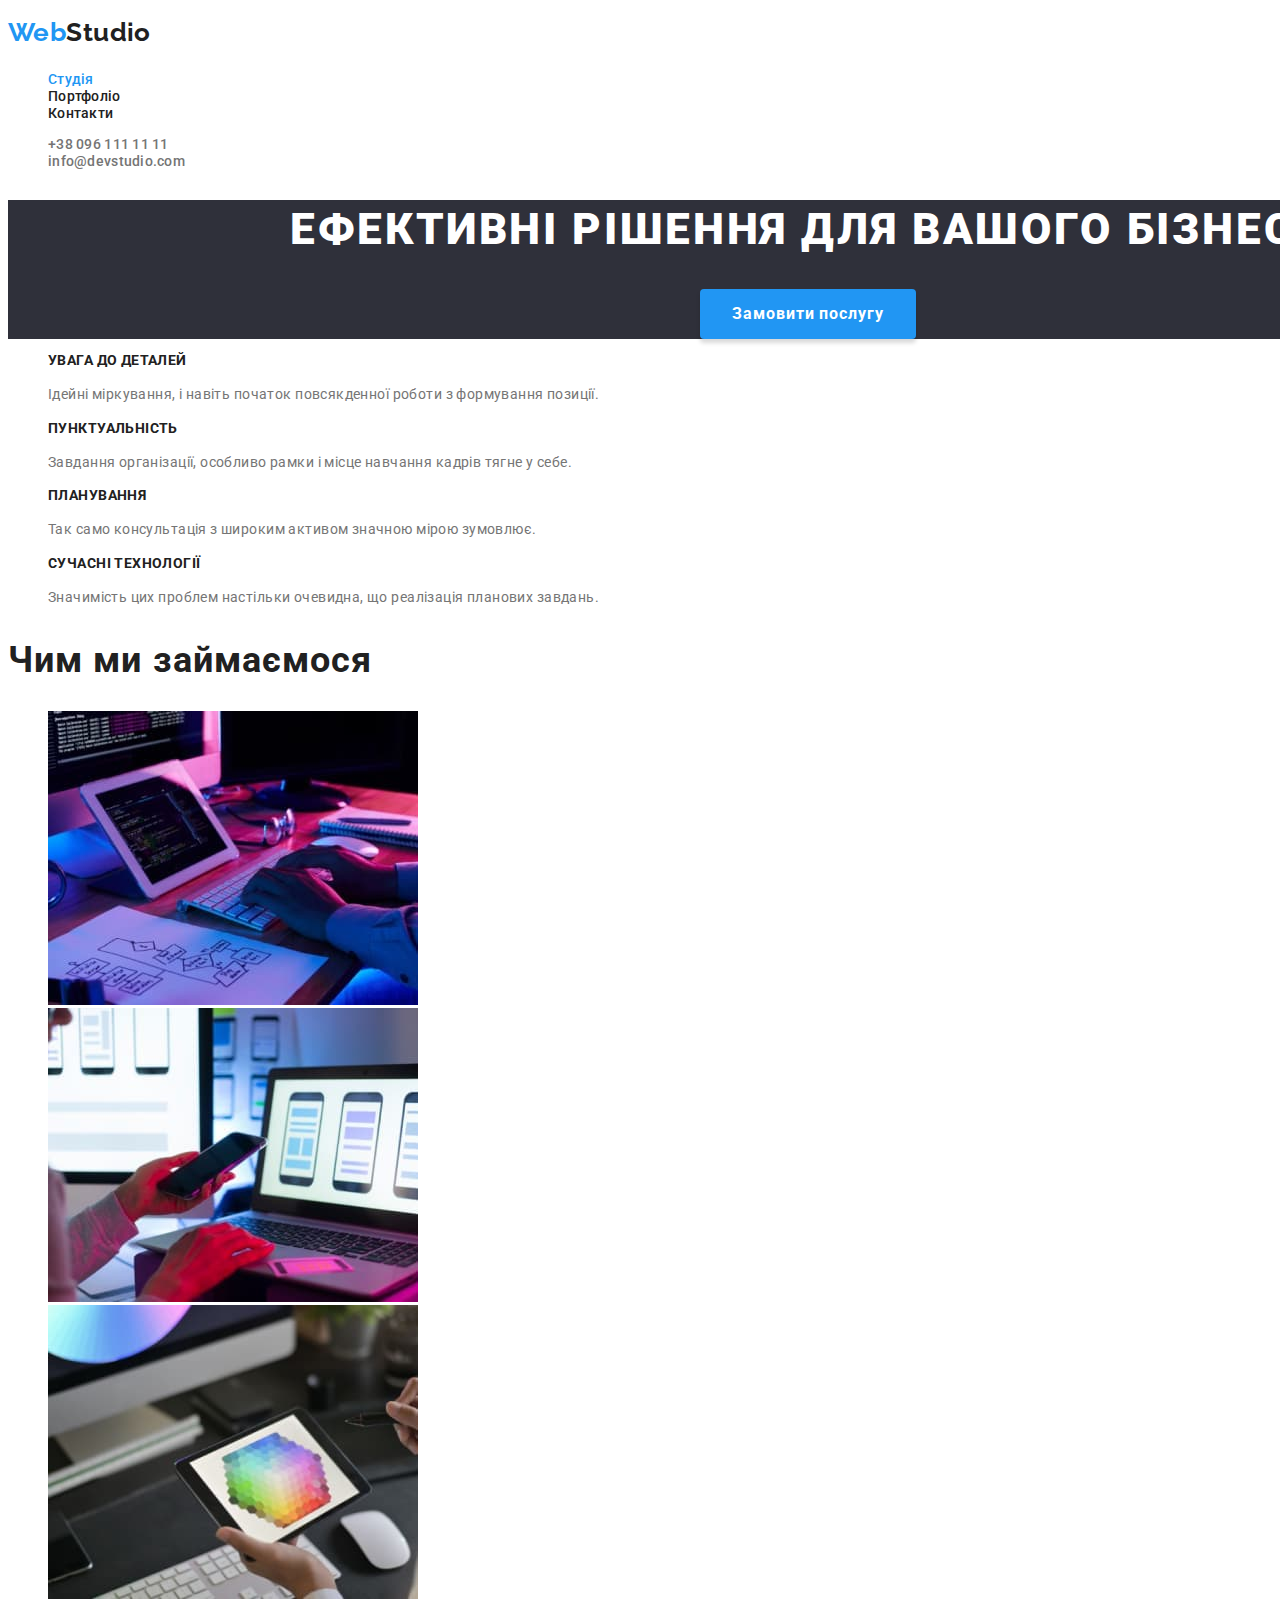
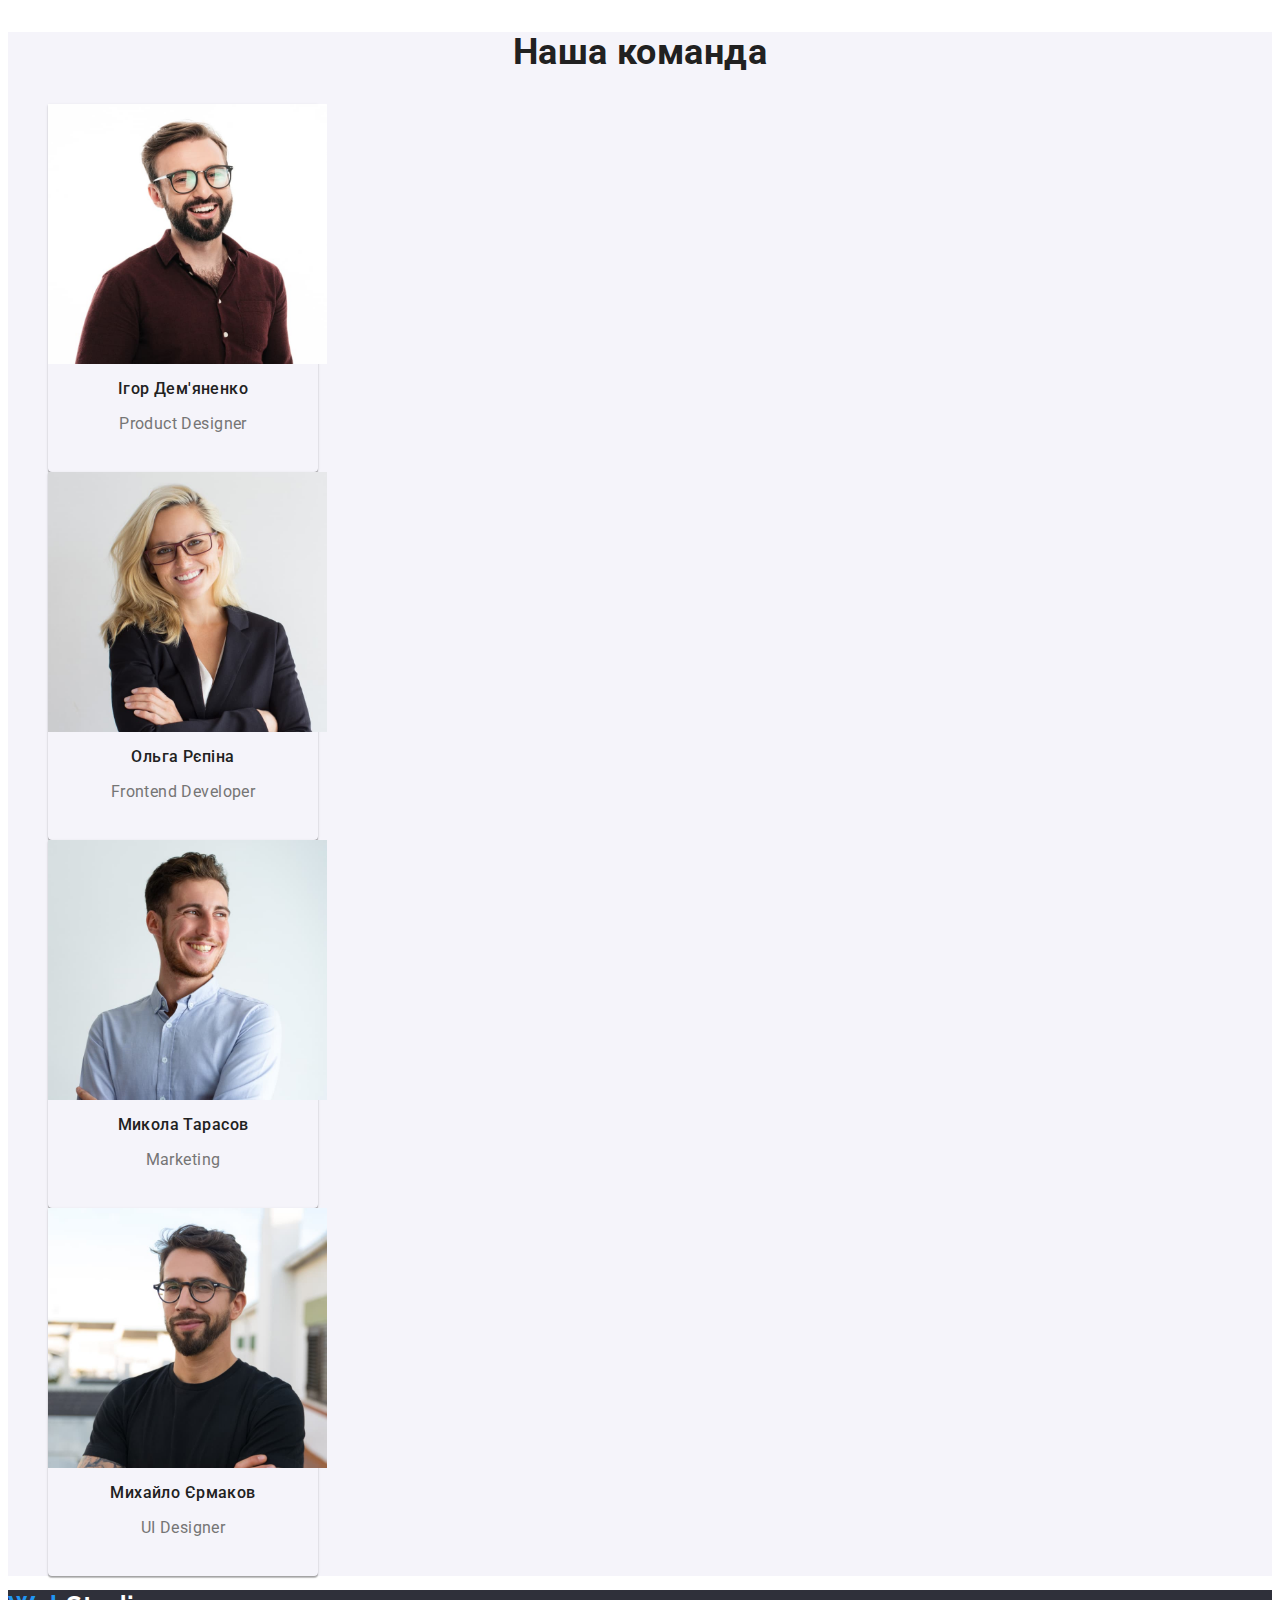
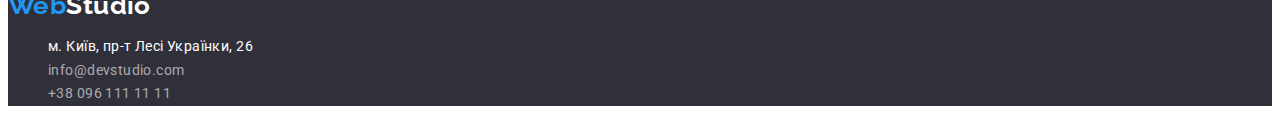
==== index.html @ c96b4e4b "Initial commit" ====
<!DOCTYPE html>
<html lang="ukr">

<head>
    <meta charset="UTF-8">
    <meta http-equiv="X-UA-Compatible" content="IE=edge">
    <meta name="viewport" content="width=device-width, initial-scale=1.0">
    <link rel="preconnect" href="https://fonts.googleapis.com">
    <link rel="preconnect" href="https://fonts.gstatic.com" crossorigin>
    <link href="https://fonts.googleapis.com/css2?family=Raleway:wght@700&family=Roboto:wght@400;500;700;900&display=swap" rel="stylesheet">    
    <link rel="stylesheet" href="styles/style.css">
    <title>WebStudio</title>
</head>

<body>
    <header>
        <div class="header-top">
            <a class="header-logo" href="./index.html"><span class="blue-txt">Web</span>Studio</a>
            <nav>
                <ul class="header-menu">
                    <li><a class="header-link current" href="./index.html">Студія</a></li>
                    <li><a class="header-link" href="./portfolio.html">Портфоліо</a></li>
                    <li><a class="header-link" href="">Контакти</a></li>
                </ul>
            </nav>
            <ul class="header-contact-info">
                <li><a class="contact-link" href="tel:+380961111111">+38 096 111 11 11</a></li>
                <li><a class="contact-link" href="mailto:info@devstudio.com">info@devstudio.com</a></li>
            </ul>
        </div>
    </header>
    <main>
        <section class="header-herro">
            <h1 class="herro-text">Ефективні рішення для вашого бізнесу</h1>
            <button class="header-button" type="button">Замовити послугу</button>
        </section>
        <section class="about">
            <h2 class="about-desc">Про нас</h2>
            <ul class="about-list-main">
                <li class="about-list">
                    <h3 class="about-title">
                        Увага до деталей
                    </h3>
                    <p class="about-text">
                        Ідейні міркування, і навіть початок повсякденної роботи з формування позиції.
                    </p>
                </li>
                <li class="about-list">
                    <h3 class="about-title">
                        Пунктуальність
                    </h3>
                    <p class="about-text">
                        Завдання організації, особливо рамки і місце навчання кадрів тягне у себе.
                    </p>
                </li>
                <li class="about-list">
                    <h3 class="about-title">
                        Планування
                    </h3>
                    <p class="about-text">
                        Так само консультація з широким активом значною мірою зумовлює.
                    </p>
                </li>
                <li class="about-list">
                    <h3 class="about-title">
                        Сучасні технології
                    </h3>
                    <p class="about-text">
                        Значимість цих проблем настільки очевидна, що реалізація планових завдань.
                    </p>
                </li>
            </ul>
        </section>

        <section class="gonna-do">
            <h2 class="gonna-do-title">Чим ми займаємося</h2>
            <ul class="gonna-do-photos">
                <li class="gonna-do-photo"><img src="img/img-task.jpg" alt="напрям1" width="370"></li>
                <li class="gonna-do-photo"><img src="img/imgtask.jpg" alt="напрям2" width="370"></li>
                <li class="gonna-do-photo"><img src="img/imgtask1.jpg" alt="напрям3" width="370"></li>
            </ul>
        </section>

        <section class="our-team">
            <h2 class="our-team-desc">Наша команда</h2>
            <ul class="team-cards">
                <li class="team-card">
                    <img src="img/imgcard1.jpg" alt="Ігор Дем'яненко" width="270">
                    <h2 class="team-name">Ігор Дем'яненко</h2>
                    <p class="position">Product Designer</p>
                </li>
                <li class="team-card">
                    <img src="img/imgcard2.jpg" alt="Ольга Рєпіна" width="270">
                    <h2 class="team-name">Ольга Рєпіна</h2>
                    <p class="position">Frontend Developer</p>
                </li>
                <li class="team-card">
                    <img src="img/imgcard3.jpg" alt="Микола Тарасов" width="270">
                    <h2 class="team-name">Микола Тарасов</h2>
                    <p class="position">Marketing</p>
                </li>
                <li class="team-card">
                    <img src="img/imgcard4.jpg" alt="Михайло Єрмаков" width="270">
                    <h2 class="team-name">Михайло Єрмаков</h2>
                    <p class="position">UI Designer</p>
                </li>
            </ul>
        </section>
    </main>

    <footer>
        <a class="footer-logo" href="./index.html"><span class="blue-txt">Web</span>Studio</a>
        <address>
            <ul class="contacts">
                <li><a href="https://goo.gl/maps/MCXRP4PtPJVevDJ69" rel="n" class="adress-item footer-curent">м. Київ, пр-т Лесі Українки, 26</a></li>                
                <li><a class="contact-item footer-curent" href="mailto:info@devstudio.com">info@devstudio.com</a></li>
                <li><a class="contact-item footer-curent" href="tel:+380961111111">+38 096 111 11 11</a></li>
            </ul>
        </address>
    </footer>
</body>

</html>

<!-- klkd -- divider the holder element 890378386;>
---- styles/style.css ----
*{ 
    box-sizing: border-box;
} 
@import url('https://fonts.googleapis.com/css2?family=Raleway:wght@300&family=Roboto:wght@300&display=swap'); 
 
:root{
    --hover-color:#2196F3;
    --main-color: #212121;
    --second-font-color: #FFFFFF;
    --contact-color: #757575;
    --herro-bg: #2F303A;
    --our-team-color:#F5F4FA;
    --contact-footer:#FFFFFF99;
}
 
body { 
    font-family: 'Roboto', sans-serif; 
    color: var(--main-color);
    font-size: 14px;
    letter-spacing: 0.03em;
    background-color: var(--second-font-color);
} 
 
.header-top{ 
    width: 1600px; 
} 
 
.header-menu{ 
    list-style: none; 
    text-decoration: none;    
} 
 
.header-menu li{ 
    text-decoration: none; 
} 


 
.header-link{ 
    text-decoration: none; 
    color: var(--main-color);
    font-weight: 500;
    letter-spacing: 0.02em;
    line-height: 1.14;
} 


.header-link:hover{
    color:var(--hover-color);
}


.header-logo{ 
    text-decoration: none;
    font-family: 'Raleway';
    font-weight: 700;
    font-size: 26px;
    line-height: 1.9;
    color: var(--main-color);
} 

 
.header-contact-info{ 
    list-style: none; 
    text-decoration: none; 
    
} 
 
.header-contact-info li{ 
    text-decoration: none; 
} 
 
.contact-link{ 
    text-decoration: none; 
    color: var(--contact-color);
    font-weight: 500;
    line-height: 1.14;
    letter-spacing: 0.02em;
} 


.contact-link:hover{
    color: var(--hover-color);
}
.contact-link:focus{
    color: var(--hover-color);
}
.current{
    color: var(--hover-color);
}
.header-herro{ 
    background-color: var(--herro-bg);  
    width: 1600px; 
    text-align: center;     
} 

.about-desc{  
    position: absolute;
    width: 1px;
    height: 1px;
    margin: -1px;
    border: 0;
    padding: 0;
    white-space: nowrap; 
    clip-path: insert(100%);
    clip: rect (0 0 0 0); 
    overflow: hidden;
}

 
.herro-text{ 
    color:var(--second-font-color); 
    font-size:44px; 
    text-transform: uppercase;
    letter-spacing: 0.06em;
    line-height: 1.36;
    font-weight: 900;
} 
 
.header-button{ 
    background: var(--hover-color); 
    box-shadow: 0px 4px 4px rgba(0, 0, 0, 0.15); 
    border-radius: 4px; 
    width: 216px; 
    height: 50px; 
    color: var(--second-font-color);; 
    border: 0; 
    cursor: pointer;
    font-family: 'Roboto', sans-serif; 
    font-weight: 700;
    font-size: 16px;
    line-height: 1.875;
    letter-spacing: 0.06em;
}

.about-list-main{
    width: 1170px;
    list-style: none;
}

.about-title{
    font-weight: 700;
    font-size: 14px;
    line-height: 1.14;
    text-transform: uppercase;
}

.about-text{
    font-family: 'Roboto',sans-serif;
    font-weight: 400;
    line-height: 1.7;
    color: var(--contact-color);
}


.gonna-do-title{
    font-weight: 700;
    font-size: 36px;
    line-height: 1.16;
    letter-spacing: 0.03em;
}
.gonna-do-photos{
    list-style: none;
    width: 1170px;
}

.team-card{
    width: 270px;
    height: 368px;
    box-shadow: 0px 1px 3px rgba(0, 0, 0, 0.12), 0px 1px 1px rgba(0, 0, 0, 0.14), 0px 2px 1px rgba(0, 0, 0, 0.2);
    border-radius: 0px 0px 4px 4px;
}

.team-cards
{   list-style: none;
    width: 1170px;
    
}

.our-team{
    background-color: var(--our-team-color);

}
.our-team-desc{
    font-weight: 700;
    font-size: 36px;
    line-height: 1.16;
    text-align: center;
}
.team-card img{
    width: 279px;
    height: 260px;
}

.team-name{
    text-align: center;
    font-size: 16px;
    line-height: 1.18;
    font-weight: 500;
}

.position{
    text-align: center;
    color: var(--contact-color);
    font-size: 16px;
    line-height: 1.18;
    color: var(--contact-color);
}

footer{
    background-color: var(--herro-bg);
}

.footer-logo{
    font-family: 'Raleway';
    font-weight: 700;
    font-size: 26px;
    line-height: 1.19;
    color: var(--second-font-color);
    text-decoration: none;
}

.adress-item{
    color: var(--second-font-color);
    font-size: 14px;
    line-height: 1.7;
    text-decoration: none;
    letter-spacing: 0.03em;
    font-style: normal;
}
.footer-curent:hover{
color: var(--hover-color);
}

.footer-curent:focus{
color: var(--hover-color);
}

.contact-item{
    font-size: 14px;
    color: var(--contact-footer);
    text-decoration: none;
    letter-spacing: 0.03em;
    line-height: 1.7;
    font-weight: 400;
    font-style: normal;
}


.contacts{
    list-style-type: none;
}

.button-panel {
    width: 775px;
    list-style: none; 
}

.btn{
    font-family:'Roboto', serif;
    min-width: 73px;
    height: 38px;
    border-radius: 4px;
    font-weight: 500;
    font-size: 16px;
    line-height: 1.6;
    border: 0;
    cursor: pointer;
    background-color: var(--our-team-color);
    letter-spacing: 0.03em;
    color: var(--main-color);
}

.btn:hover{
    background-color: var(--hover-color);
    color: var(--second-font-color);
}

.btn:focus{
    background-color: var(--hover-color);
    color: var(--second-font-color);
}

.goods-list{
    list-style: none;
    width: 1170px;
}
.dedcription{
    list-style: none;
}

.good-title{ 
    font-weight: 700;
    font-size: 18px;
    line-height: 2;
    letter-spacing: 0.06em;
}

.good-text{
    font-size: 16px;
    line-height: 1.875;
    color: var(--contact-color);
}

.goods-picture{
    width: 370px;
    height: 294px;
}

.blue-txt{
    font-weight: 700;
    font-size: 26px;
    line-height: 1.19;
    color: var(--hover-color);
    font-family: 'Raleway';
}
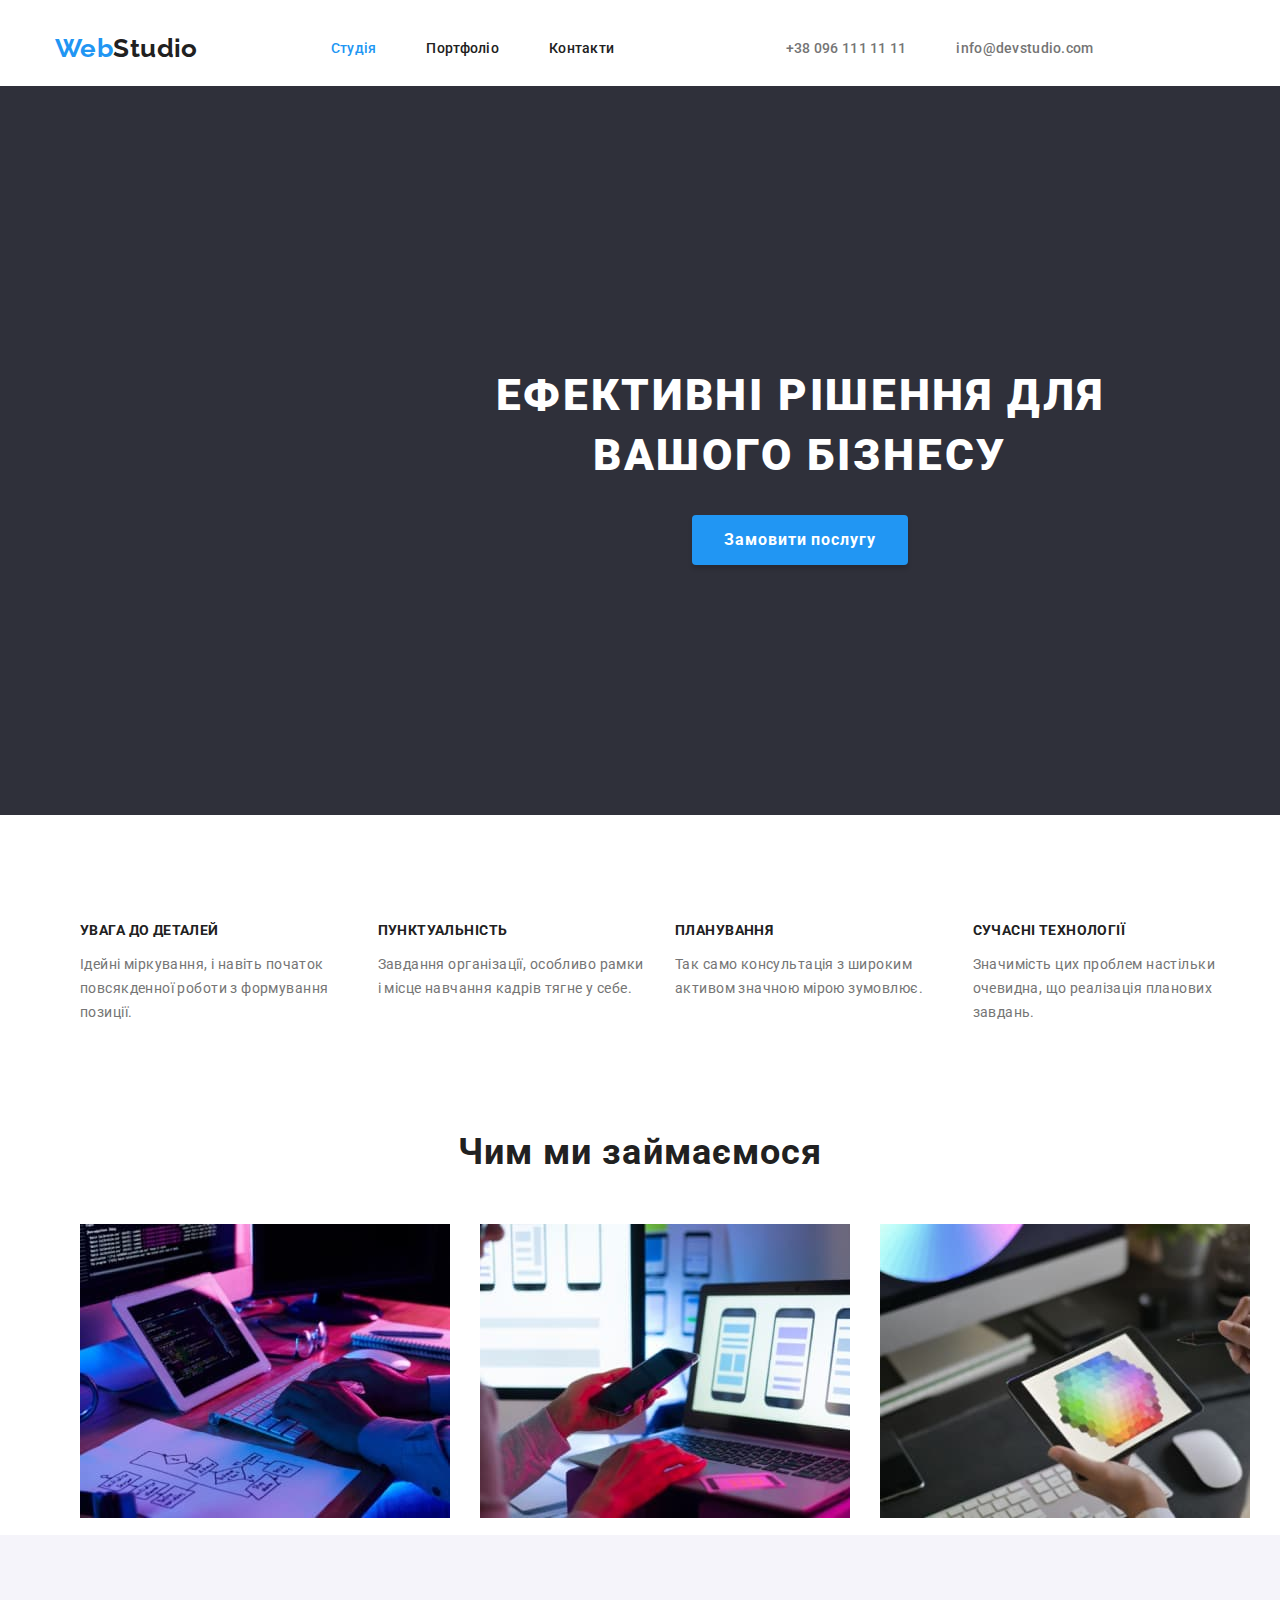
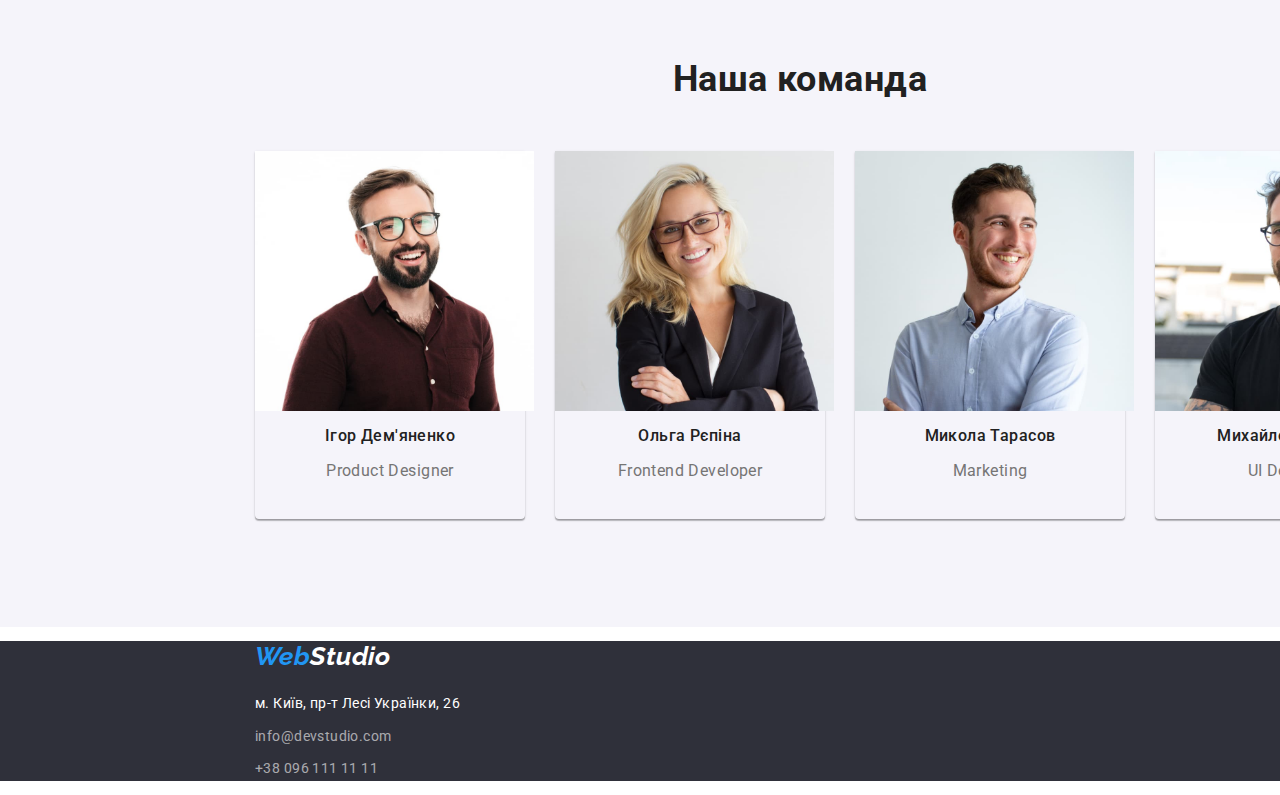
==== commit 64e016b6: "main part done" ====
--- a/index.html
+++ b/index.html
@@ -8,6 +8,7 @@
     <link rel="preconnect" href="https://fonts.googleapis.com">
     <link rel="preconnect" href="https://fonts.gstatic.com" crossorigin>
     <link href="https://fonts.googleapis.com/css2?family=Raleway:wght@700&family=Roboto:wght@400;500;700;900&display=swap" rel="stylesheet">    
+    <link rel="stylesheet" href="node_modules/modern-normalize/modern-normalize.css">
     <link rel="stylesheet" href="styles/style.css">
     <title>WebStudio</title>
 </head>
@@ -31,8 +32,10 @@
     </header>
     <main>
         <section class="header-herro">
-            <h1 class="herro-text">Ефективні рішення для вашого бізнесу</h1>
-            <button class="header-button" type="button">Замовити послугу</button>
+            <div class="text-container">
+                <h1 class="herro-text">Ефективні рішення для вашого бізнесу</h1>
+                <button class="header-button" type="button">Замовити послугу</button>    
+            </div>
         </section>
         <section class="about">
             <h2 class="about-desc">Про нас</h2>
@@ -109,12 +112,12 @@
     </main>
 
     <footer>
-        <a class="footer-logo" href="./index.html"><span class="blue-txt">Web</span>Studio</a>
         <address>
             <ul class="contacts">
-                <li><a href="https://goo.gl/maps/MCXRP4PtPJVevDJ69" rel="n" class="adress-item footer-curent">м. Київ, пр-т Лесі Українки, 26</a></li>                
-                <li><a class="contact-item footer-curent" href="mailto:info@devstudio.com">info@devstudio.com</a></li>
-                <li><a class="contact-item footer-curent" href="tel:+380961111111">+38 096 111 11 11</a></li>
+                <li class="logo-i"><a class="footer-logo" href="./index.html"><span class="blue-txt">Web</span>Studio</a></li>
+                <li class="contact-item-list"><a href="https://goo.gl/maps/MCXRP4PtPJVevDJ69" rel="n" class="adress-item footer-curent">м. Київ, пр-т Лесі Українки, 26</a></li>                
+                <li class="contact-item-list"><a class="contact-item footer-curent" href="mailto:info@devstudio.com">info@devstudio.com</a></li>
+                <li class="contact-item-list"><a class="contact-item footer-curent" href="tel:+380961111111">+38 096 111 11 11</a></li>
             </ul>
         </address>
     </footer>
--- a/styles/style.css
+++ b/styles/style.css
@@ -1,8 +1,10 @@
-*{ 
-    box-sizing: border-box;
-} 
-@import url('https://fonts.googleapis.com/css2?family=Raleway:wght@300&family=Roboto:wght@300&display=swap'); 
- 
+*,
+*::before,
+*::after {
+  box-sizing: border-box;
+}
+
+
 :root{
     --hover-color:#2196F3;
     --main-color: #212121;
@@ -22,19 +24,20 @@
 } 
  
 .header-top{ 
-    width: 1600px; 
+    width: 1170px; 
+    display: flex;
+    margin: 24px auto 13px;
+    align-items: center;
 } 
  
 .header-menu{ 
     list-style: none; 
-    text-decoration: none;    
-} 
- 
-.header-menu li{ 
-    text-decoration: none; 
-} 
-
-
+    display: flex;
+} 
+ 
+.header-menu li:not(:last-child){ 
+    margin-right: 50px;
+} 
  
 .header-link{ 
     text-decoration: none; 
@@ -57,17 +60,21 @@
     font-size: 26px;
     line-height: 1.9;
     color: var(--main-color);
+    margin-right: 93px;
 } 
 
  
 .header-contact-info{ 
     list-style: none; 
     text-decoration: none; 
+    display: flex;
+    margin: auto;
+} 
+ 
+.header-contact-info li:first-child{ 
+    text-decoration: none; 
+    margin-right: 50px;
     
-} 
- 
-.header-contact-info li{ 
-    text-decoration: none; 
 } 
  
 .contact-link{ 
@@ -90,10 +97,22 @@
 }
 .header-herro{ 
     background-color: var(--herro-bg);  
-    width: 1600px; 
-    text-align: center;     
-} 
-
+    width: 1600px;
+    /* height: 600px;  */
+    text-align: center;  
+    margin: 0 auto; 
+    display: flex; 
+    flex-direction: column; 
+    justify-content: center; 
+    align-items: center; 
+    text-align: center;
+    padding: 250px 452px;
+     
+} 
+
+.text-container{
+    width: 696px;
+}
 .about-desc{  
     position: absolute;
     width: 1px;
@@ -121,8 +140,7 @@
     background: var(--hover-color); 
     box-shadow: 0px 4px 4px rgba(0, 0, 0, 0.15); 
     border-radius: 4px; 
-    width: 216px; 
-    height: 50px; 
+    padding: 10px 32px;
     color: var(--second-font-color);; 
     border: 0; 
     cursor: pointer;
@@ -133,9 +151,20 @@
     letter-spacing: 0.06em;
 }
 
+
+
 .about-list-main{
-    width: 1170px;
+    width: 1200px;
     list-style: none;
+    display: flex;
+    margin: 94px auto;
+}
+.about-list{
+    width: 270px;
+}
+
+.about-list:not(:last-child){
+    margin-right: 30px;
 }
 
 .about-title{
@@ -151,6 +180,10 @@
     line-height: 1.7;
     color: var(--contact-color);
 }
+.gonna-do{
+    width: 1200px;
+    margin: 0 auto;
+}
 
 
 .gonna-do-title{
@@ -158,10 +191,16 @@
     font-size: 36px;
     line-height: 1.16;
     letter-spacing: 0.03em;
+    text-align: center;
+    margin-bottom: 50px;
 }
 .gonna-do-photos{
     list-style: none;
-    width: 1170px;
+    display: flex;
+}
+
+.gonna-do-photo:not(:last-child){
+    margin-right: 30px;
 }
 
 .team-card{
@@ -173,12 +212,18 @@
 
 .team-cards
 {   list-style: none;
-    width: 1170px;
-    
+    display: flex;    
+}
+.team-card:not(:last-child){
+    margin-right: 30px;
 }
 
 .our-team{
     background-color: var(--our-team-color);
+    padding: 94px 215px;
+    width: 1600px;
+    margin: 0 auto;
+    
 
 }
 .our-team-desc{
@@ -186,6 +231,7 @@
     font-size: 36px;
     line-height: 1.16;
     text-align: center;
+    margin-bottom: 50px;
 }
 .team-card img{
     width: 279px;
@@ -209,7 +255,10 @@
 
 footer{
     background-color: var(--herro-bg);
-}
+    width: 1600px;
+    margin: 0 auto;
+}
+
 
 .footer-logo{
     font-family: 'Raleway';
@@ -248,12 +297,25 @@
 
 
 .contacts{
+    width: 250px;
     list-style-type: none;
+    margin-left: 215px;
+}
+.logo-i{
+    margin-bottom: 20px;
+}
+.contact-item-list{
+    margin-bottom: 9px;
 }
 
 .button-panel {
     width: 775px;
     list-style: none; 
+    display: flex;
+    margin: 0 auto;
+}
+.btn-item:not(:last-child){
+    margin-right: 8px;
 }
 
 .btn{
@@ -281,9 +343,20 @@
     color: var(--second-font-color);
 }
 
+.goods{
+    max-width: 1200px;
+    margin: 0 auto;
+}
+
 .goods-list{
     list-style: none;
-    width: 1170px;
+    display: flex;
+    flex-wrap: wrap;
+    gap:30px;
+}
+
+.goods-list-item{
+    flex-basis:calc((100% - 30px) / 3);
 }
 .dedcription{
     list-style: none;
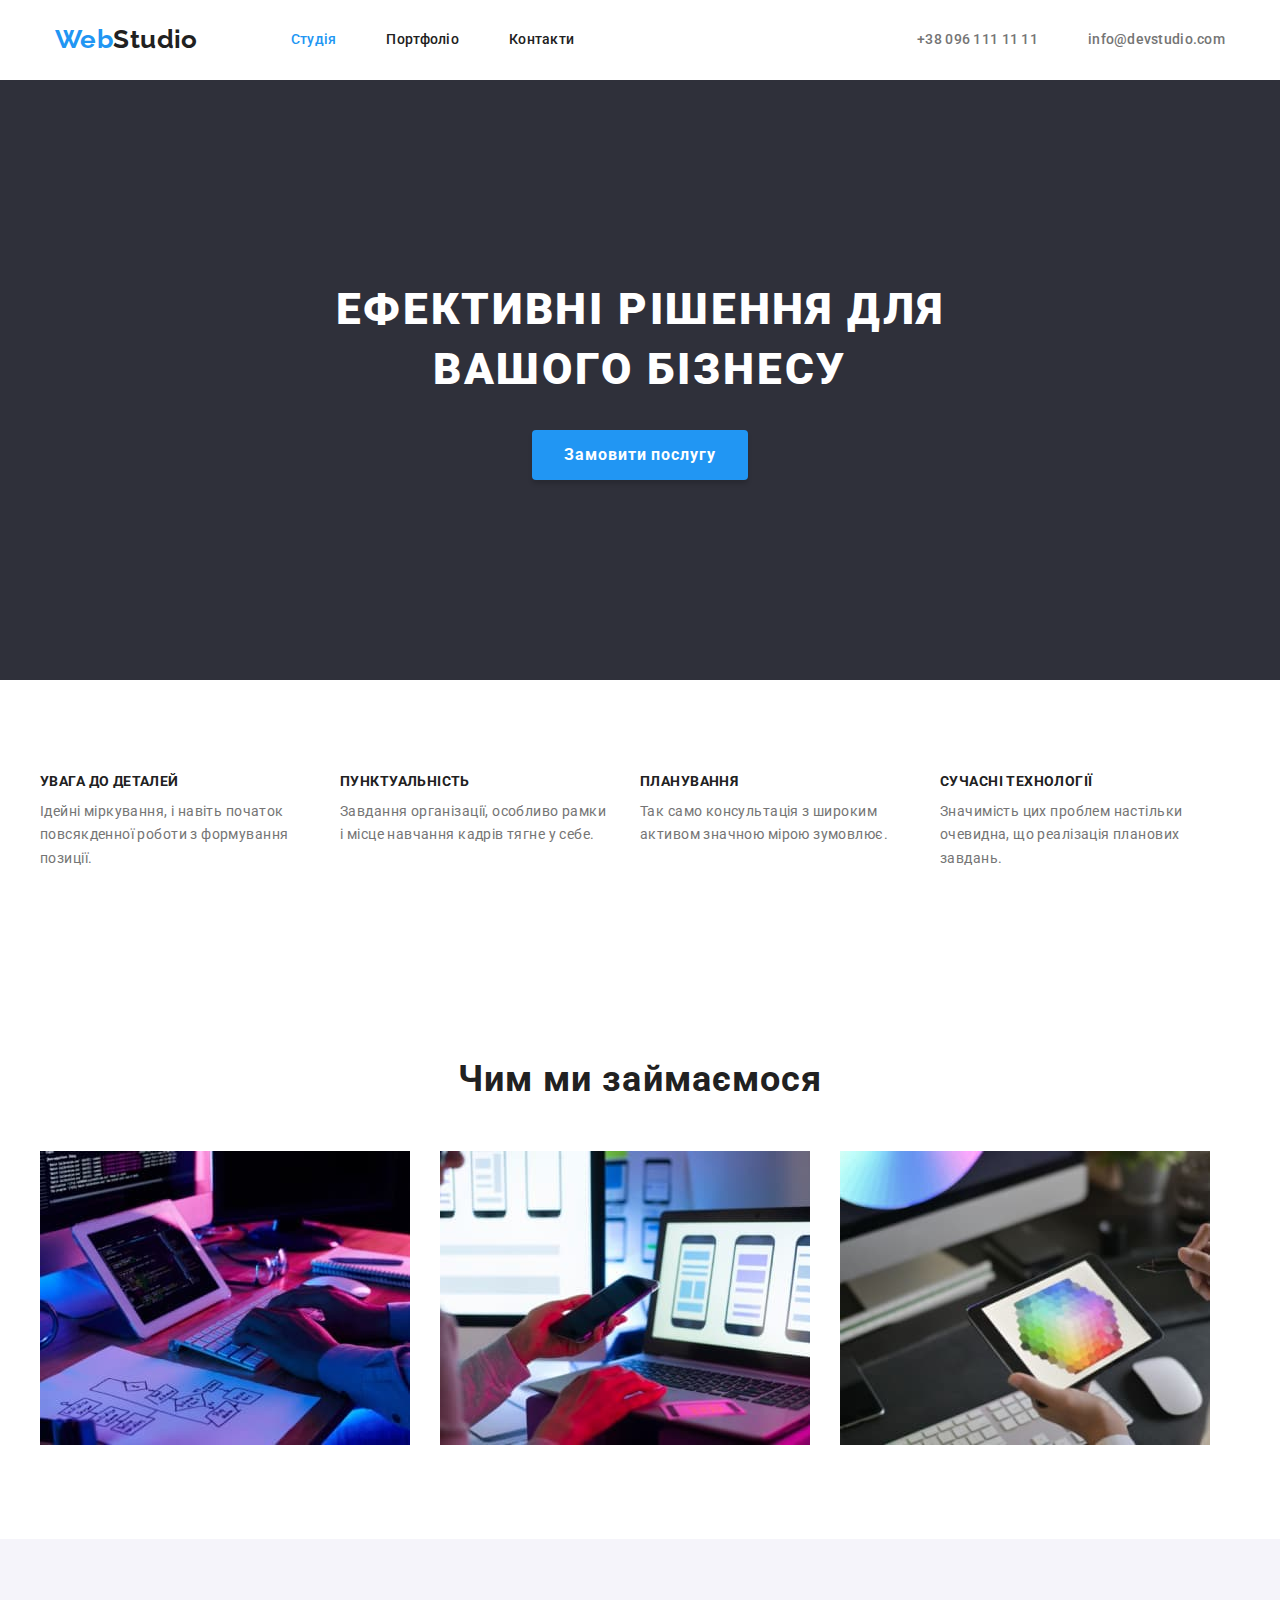
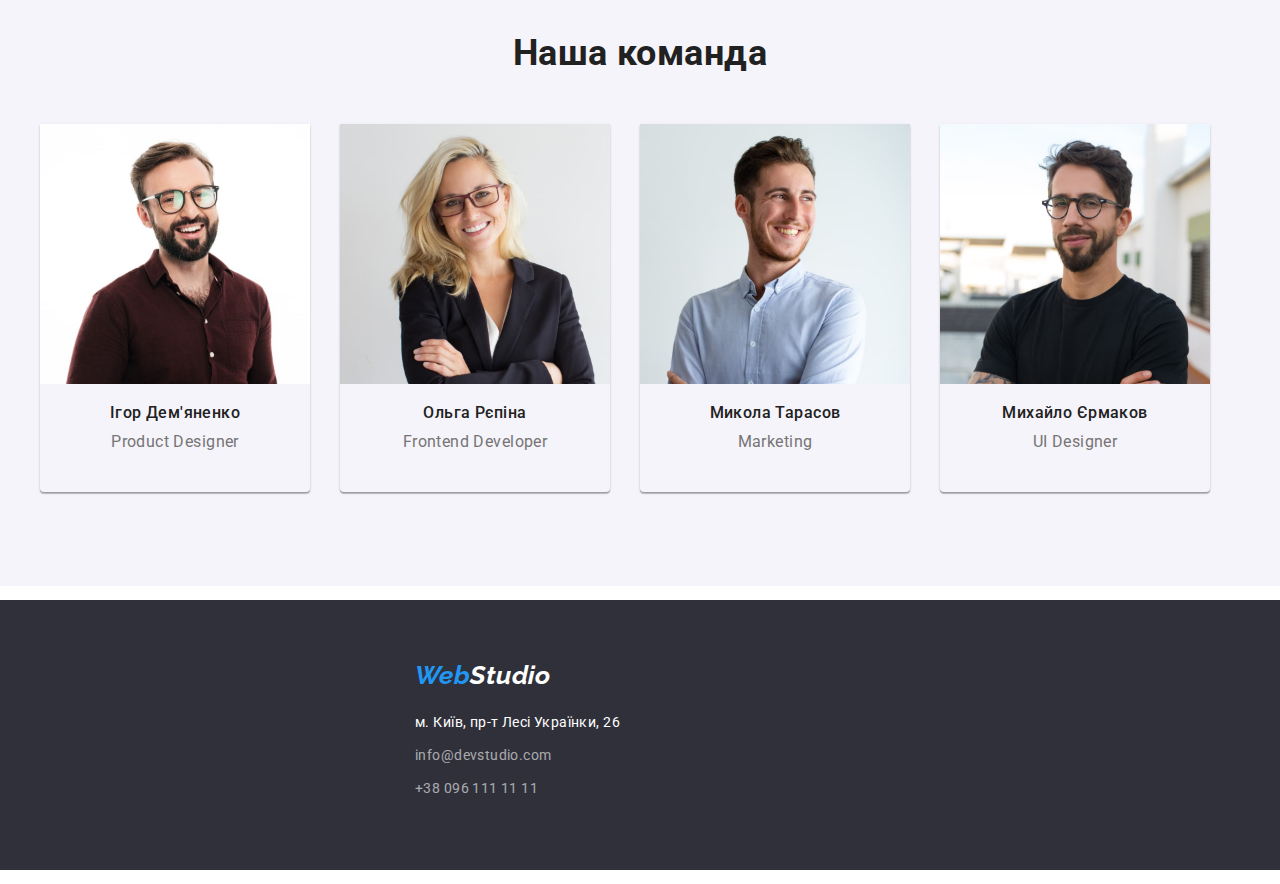
==== commit db9591d5: "redone1" ====
--- a/index.html
+++ b/index.html
@@ -8,38 +8,39 @@
     <link rel="preconnect" href="https://fonts.googleapis.com">
     <link rel="preconnect" href="https://fonts.gstatic.com" crossorigin>
     <link href="https://fonts.googleapis.com/css2?family=Raleway:wght@700&family=Roboto:wght@400;500;700;900&display=swap" rel="stylesheet">    
-    <link rel="stylesheet" href="node_modules/modern-normalize/modern-normalize.css">
+    <link rel="stylesheet" href="https://cdnjs.cloudflare.com/ajax/libs/modern-normalize/1.1.0/modern-normalize.min.css">
     <link rel="stylesheet" href="styles/style.css">
     <title>WebStudio</title>
 </head>
 
 <body>
     <header>
-        <div class="header-top">
+        <div class="header-container">
             <a class="header-logo" href="./index.html"><span class="blue-txt">Web</span>Studio</a>
             <nav>
-                <ul class="header-menu">
-                    <li><a class="header-link current" href="./index.html">Студія</a></li>
+                <ul class="header-menu list">
+                    <li><a class="header-link link current" href="./index.html">Студія</a></li>
                     <li><a class="header-link" href="./portfolio.html">Портфоліо</a></li>
                     <li><a class="header-link" href="">Контакти</a></li>
                 </ul>
             </nav>
-            <ul class="header-contact-info">
+            <ul class="header-contact-info list">
                 <li><a class="contact-link" href="tel:+380961111111">+38 096 111 11 11</a></li>
                 <li><a class="contact-link" href="mailto:info@devstudio.com">info@devstudio.com</a></li>
             </ul>
         </div>
     </header>
     <main>
-        <section class="header-herro">
-            <div class="text-container">
+        <section class="header-herro section">
+            <div class="herro-container">
                 <h1 class="herro-text">Ефективні рішення для вашого бізнесу</h1>
                 <button class="header-button" type="button">Замовити послугу</button>    
             </div>
         </section>
-        <section class="about">
+        <section class="about section">
+            <div class="about-container">
             <h2 class="about-desc">Про нас</h2>
-            <ul class="about-list-main">
+            <ul class="about-list-main list">
                 <li class="about-list">
                     <h3 class="about-title">
                         Увага до деталей
@@ -73,54 +74,82 @@
                     </p>
                 </li>
             </ul>
+        </div>
         </section>
 
-        <section class="gonna-do">
+        <section class="gonna-do section">
+            <div class="gonna-do-container">
             <h2 class="gonna-do-title">Чим ми займаємося</h2>
-            <ul class="gonna-do-photos">
+            <ul class="gonna-do-photos list">
                 <li class="gonna-do-photo"><img src="img/img-task.jpg" alt="напрям1" width="370"></li>
                 <li class="gonna-do-photo"><img src="img/imgtask.jpg" alt="напрям2" width="370"></li>
                 <li class="gonna-do-photo"><img src="img/imgtask1.jpg" alt="напрям3" width="370"></li>
             </ul>
+            </div>
         </section>
 
-        <section class="our-team">
+        <section class="our-team section">
+            <div class="our-team-container">
             <h2 class="our-team-desc">Наша команда</h2>
-            <ul class="team-cards">
+            <ul class="team-cards list">
                 <li class="team-card">
                     <img src="img/imgcard1.jpg" alt="Ігор Дем'яненко" width="270">
+                 <div class="team-text-container">
                     <h2 class="team-name">Ігор Дем'яненко</h2>
                     <p class="position">Product Designer</p>
+                 </div> 
                 </li>
                 <li class="team-card">
                     <img src="img/imgcard2.jpg" alt="Ольга Рєпіна" width="270">
+                    <div class="team-text-container">
                     <h2 class="team-name">Ольга Рєпіна</h2>
                     <p class="position">Frontend Developer</p>
+                </div>
                 </li>
                 <li class="team-card">
                     <img src="img/imgcard3.jpg" alt="Микола Тарасов" width="270">
+                    <div class="team-text-container">
                     <h2 class="team-name">Микола Тарасов</h2>
-                    <p class="position">Marketing</p>
+                    <p class="position">Marketing</p></div>
                 </li>
                 <li class="team-card">
                     <img src="img/imgcard4.jpg" alt="Михайло Єрмаков" width="270">
+                    <div class="team-text-container">
                     <h2 class="team-name">Михайло Єрмаков</h2>
-                    <p class="position">UI Designer</p>
+                    <p class="position">UI Designer</p></div>
                 </li>
             </ul>
+            </div>
         </section>
     </main>
 
     <footer>
         <address>
-            <ul class="contacts">
-                <li class="logo-i"><a class="footer-logo" href="./index.html"><span class="blue-txt">Web</span>Studio</a></li>
-                <li class="contact-item-list"><a href="https://goo.gl/maps/MCXRP4PtPJVevDJ69" rel="n" class="adress-item footer-curent">м. Київ, пр-т Лесі Українки, 26</a></li>                
-                <li class="contact-item-list"><a class="contact-item footer-curent" href="mailto:info@devstudio.com">info@devstudio.com</a></li>
-                <li class="contact-item-list"><a class="contact-item footer-curent" href="tel:+380961111111">+38 096 111 11 11</a></li>
-            </ul>
+          <div class="contacts-container">
+          <ul class="contacts">
+            <li class="logo-i">
+              <a class="footer-logo" href="./index.html"><span class="blue-txt">Web</span>Studio</a>
+            </li>
+            <li class="contact-item-list">
+              <a
+                href="https://goo.gl/maps/MCXRP4PtPJVevDJ69"
+                rel="n"
+                class="adress-item footer-curent"
+                >м. Київ, пр-т Лесі Українки, 26</a
+              >
+            </li>
+            <li class="contact-item-list">
+              <a class="contact-item footer-curent" href="mailto:info@devstudio.com"
+                >info@devstudio.com</a
+              >
+            </li>
+            <li class="contact-item-list">
+              <a class="contact-item footer-curent" href="tel:+380961111111">+38 096 111 11 11</a>
+            </li>
+          </ul>
+        </div>
         </address>
-    </footer>
+      </footer>
 </body>
 
 </html>
--- a/styles/style.css
+++ b/styles/style.css
@@ -3,7 +3,6 @@
 *::after {
   box-sizing: border-box;
 }
-
 
 :root{
     --hover-color:#2196F3;
@@ -22,13 +21,49 @@
     letter-spacing: 0.03em;
     background-color: var(--second-font-color);
 } 
- 
-.header-top{ 
-    width: 1170px; 
-    display: flex;
-    margin: 24px auto 13px;
+
+
+
+h1,h2,h3,h4,h5,h6,p{
+    margin: 0;
+}
+
+img{
+    display: block;
+    max-width: 100%;
+    height: auto;
+}
+
+button{
+    border: none;
+    cursor: pointer;
+    display: block;
+    border-radius: 4px;
+}
+
+.section{
+    padding-top: 94px;
+    padding-bottom: 94px;
+}
+
+
+.list{
+    list-style: none;
+    padding: 0;
+    margin: 0;
+}
+ .link{
+    text-decoration: none;
+ }
+
+ .header-container{
+    width: 1200px;
+    margin: 0 auto;
+    padding: 0 15px;
+    display: flex;
     align-items: center;
-} 
+}
+
  
 .header-menu{ 
     list-style: none; 
@@ -45,6 +80,8 @@
     font-weight: 500;
     letter-spacing: 0.02em;
     line-height: 1.14;
+    padding: 32px 0;
+    display: block;
 } 
 
 
@@ -68,7 +105,7 @@
     list-style: none; 
     text-decoration: none; 
     display: flex;
-    margin: auto;
+    margin-left: auto;
 } 
  
 .header-contact-info li:first-child{ 
@@ -83,6 +120,8 @@
     font-weight: 500;
     line-height: 1.14;
     letter-spacing: 0.02em;
+    padding: 32px 0;
+    display: block;
 } 
 
 
@@ -95,24 +134,25 @@
 .current{
     color: var(--hover-color);
 }
+
+
+
 .header-herro{ 
     background-color: var(--herro-bg);  
-    width: 1600px;
-    /* height: 600px;  */
-    text-align: center;  
-    margin: 0 auto; 
-    display: flex; 
-    flex-direction: column; 
-    justify-content: center; 
-    align-items: center; 
+    /* width: 1600px;  */
+    /* height: 600px;   */
+    padding: 200px 0;
     text-align: center;
-    padding: 250px 452px;
      
 } 
 
-.text-container{
-    width: 696px;
-}
+.herro-container{
+    width: 1200px;
+    margin: 0 auto;
+    padding: 0 15px;
+}
+
+
 .about-desc{  
     position: absolute;
     width: 1px;
@@ -134,6 +174,9 @@
     letter-spacing: 0.06em;
     line-height: 1.36;
     font-weight: 900;
+    width: 696px;
+    margin: 0 auto;
+    margin-bottom: 30px;
 } 
  
 .header-button{ 
@@ -149,15 +192,18 @@
     font-size: 16px;
     line-height: 1.875;
     letter-spacing: 0.06em;
-}
-
-
+    margin: 0 auto;
+}
+
+.about-container{
+    width: 1200px;
+    display: flex;
+    margin: 0 auto;
+}
 
 .about-list-main{
-    width: 1200px;
+    display: flex;
     list-style: none;
-    display: flex;
-    margin: 94px auto;
 }
 .about-list{
     width: 270px;
@@ -172,6 +218,7 @@
     font-size: 14px;
     line-height: 1.14;
     text-transform: uppercase;
+    margin-bottom: 10px;
 }
 
 .about-text{
@@ -180,7 +227,9 @@
     line-height: 1.7;
     color: var(--contact-color);
 }
-.gonna-do{
+
+
+.gonna-do-container{
     width: 1200px;
     margin: 0 auto;
 }
@@ -214,18 +263,20 @@
 {   list-style: none;
     display: flex;    
 }
+
 .team-card:not(:last-child){
     margin-right: 30px;
 }
 
+.our-team-container{
+    width: 1200px;
+    margin: 0 auto;
+}
+
 .our-team{
     background-color: var(--our-team-color);
-    padding: 94px 215px;
-    width: 1600px;
-    margin: 0 auto;
-    
-
-}
+}
+
 .our-team-desc{
     font-weight: 700;
     font-size: 36px;
@@ -233,6 +284,7 @@
     text-align: center;
     margin-bottom: 50px;
 }
+
 .team-card img{
     width: 279px;
     height: 260px;
@@ -243,6 +295,7 @@
     font-size: 16px;
     line-height: 1.18;
     font-weight: 500;
+    padding: 10px 0;
 }
 
 .position{
@@ -251,11 +304,17 @@
     font-size: 16px;
     line-height: 1.18;
     color: var(--contact-color);
+    
 }
 
 footer{
     background-color: var(--herro-bg);
     width: 1600px;
+    margin: 0 auto;
+}
+
+.contacts-container{
+    width: 1200px;
     margin: 0 auto;
 }
 
@@ -297,9 +356,9 @@
 
 
 .contacts{
-    width: 250px;
+    padding: 60px 0 60px 215px;
     list-style-type: none;
-    margin-left: 215px;
+   
 }
 .logo-i{
     margin-bottom: 20px;
@@ -309,10 +368,9 @@
 }
 
 .button-panel {
-    width: 775px;
     list-style: none; 
     display: flex;
-    margin: 0 auto;
+    padding: 20px 0;
 }
 .btn-item:not(:last-child){
     margin-right: 8px;
@@ -320,8 +378,6 @@
 
 .btn{
     font-family:'Roboto', serif;
-    min-width: 73px;
-    height: 38px;
     border-radius: 4px;
     font-weight: 500;
     font-size: 16px;
@@ -331,6 +387,9 @@
     background-color: var(--our-team-color);
     letter-spacing: 0.03em;
     color: var(--main-color);
+    min-width: 73px;
+    padding: 6px 22px;
+    white-space: nowrap;
 }
 
 .btn:hover{
@@ -342,24 +401,32 @@
     background-color: var(--hover-color);
     color: var(--second-font-color);
 }
-
-.goods{
-    max-width: 1200px;
-    margin: 0 auto;
-}
-
+.goods-container{
+    width: 1200px;
+    margin: 0 auto;
+   
+}
 .goods-list{
+    display: flex;
+    flex-wrap: wrap;
     list-style: none;
-    display: flex;
-    flex-wrap: wrap;
+    /* justify-content: center; */
     gap:30px;
+
+}
+.team-text-container{
+    padding: 10px 0; 
 }
 
 .goods-list-item{
-    flex-basis:calc((100% - 30px) / 3);
-}
-.dedcription{
-    list-style: none;
+   /* max-width: 370px; */
+   border: 1px solid #EEEEEE;
+   flex-basis: calc((100% - 60px) / 3);
+}
+
+.goods-text-container{
+    margin: 0 auto;
+    padding: 20px 24px;
 }
 
 .good-title{ 
@@ -367,6 +434,7 @@
     font-size: 18px;
     line-height: 2;
     letter-spacing: 0.06em;
+   
 }
 
 .good-text{
@@ -377,7 +445,6 @@
 
 .goods-picture{
     width: 370px;
-    height: 294px;
 }
 
 .blue-txt{
@@ -386,4 +453,22 @@
     line-height: 1.19;
     color: var(--hover-color);
     font-family: 'Raleway';
+}
+
+.btn-container{
+    width: 575px;
+    margin: 0 auto;
+}
+
+.portfolio-title{
+    position: absolute;
+    width: 1px;
+    height: 1px;
+    margin: -1px;
+    border: 0;
+    padding: 0;
+    white-space: nowrap; 
+    clip-path: insert(100%);
+    clip: rect (0 0 0 0); 
+    overflow: hidden;
 }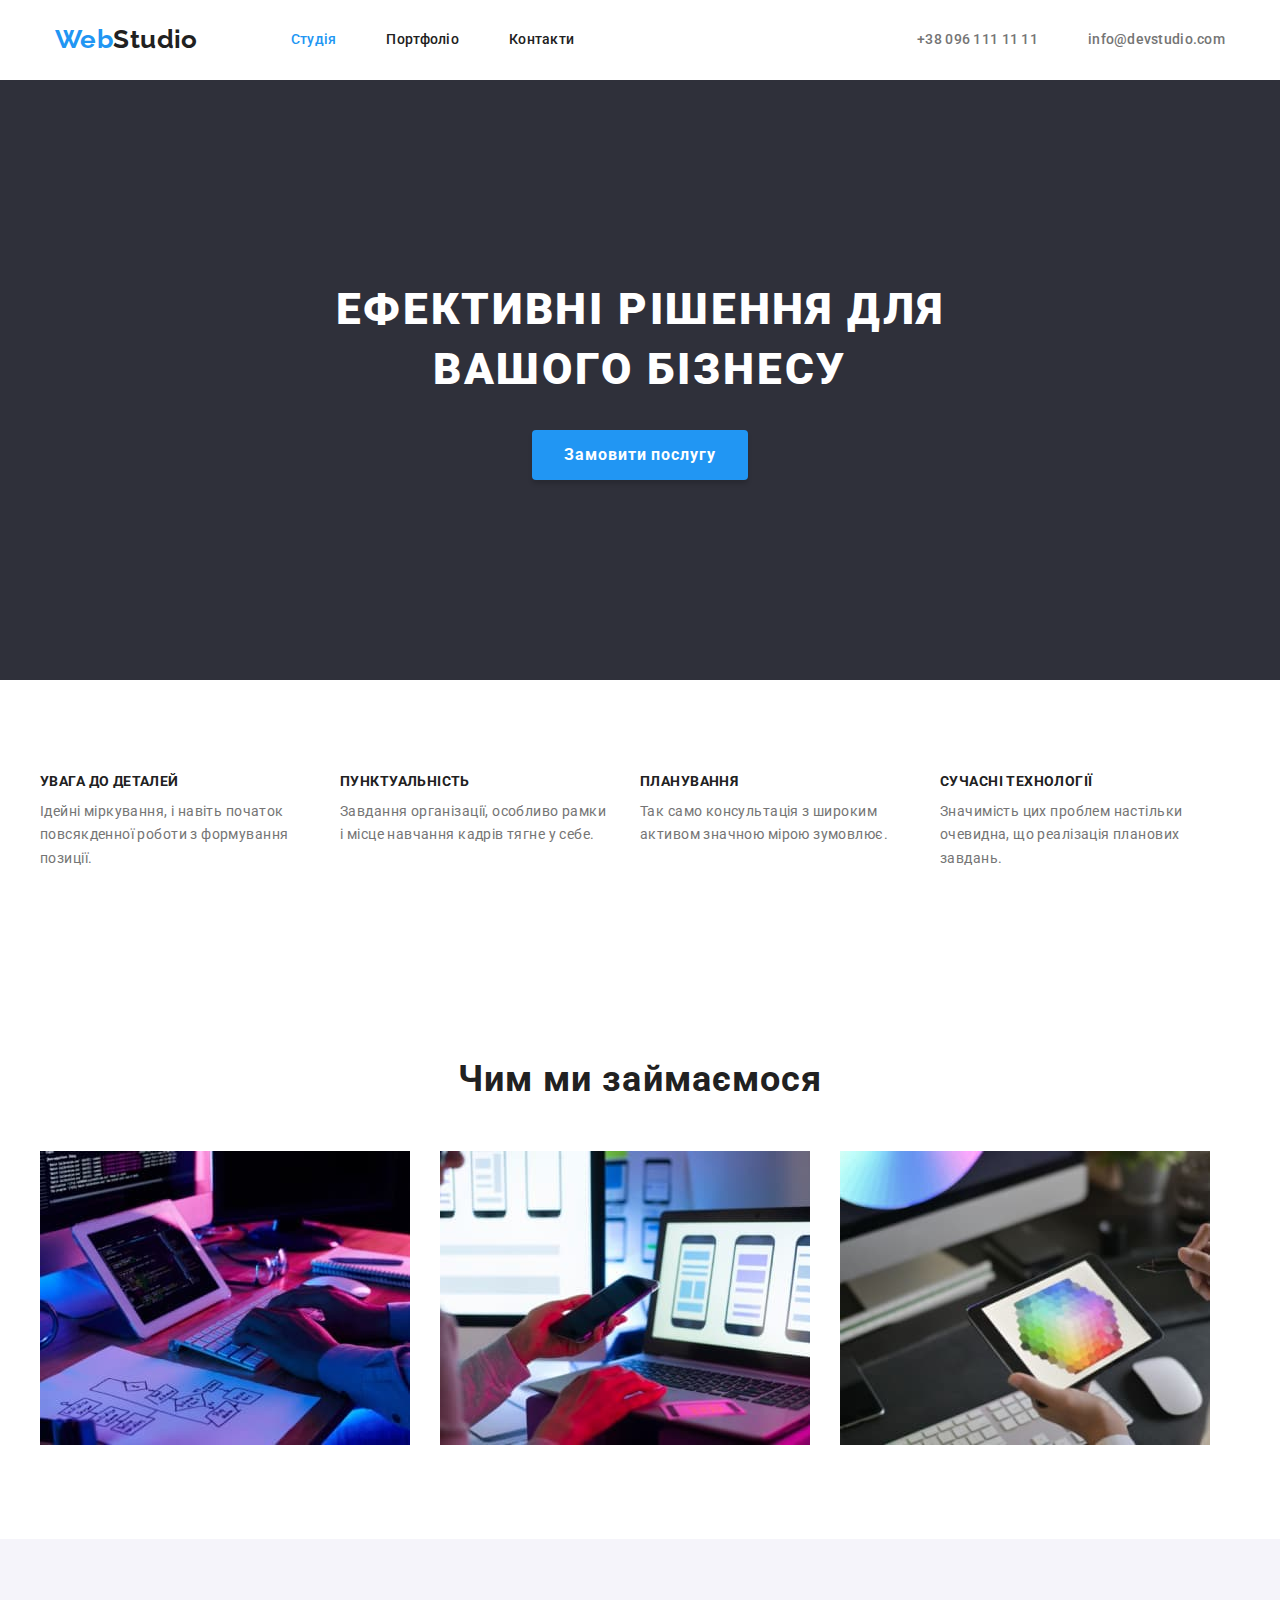
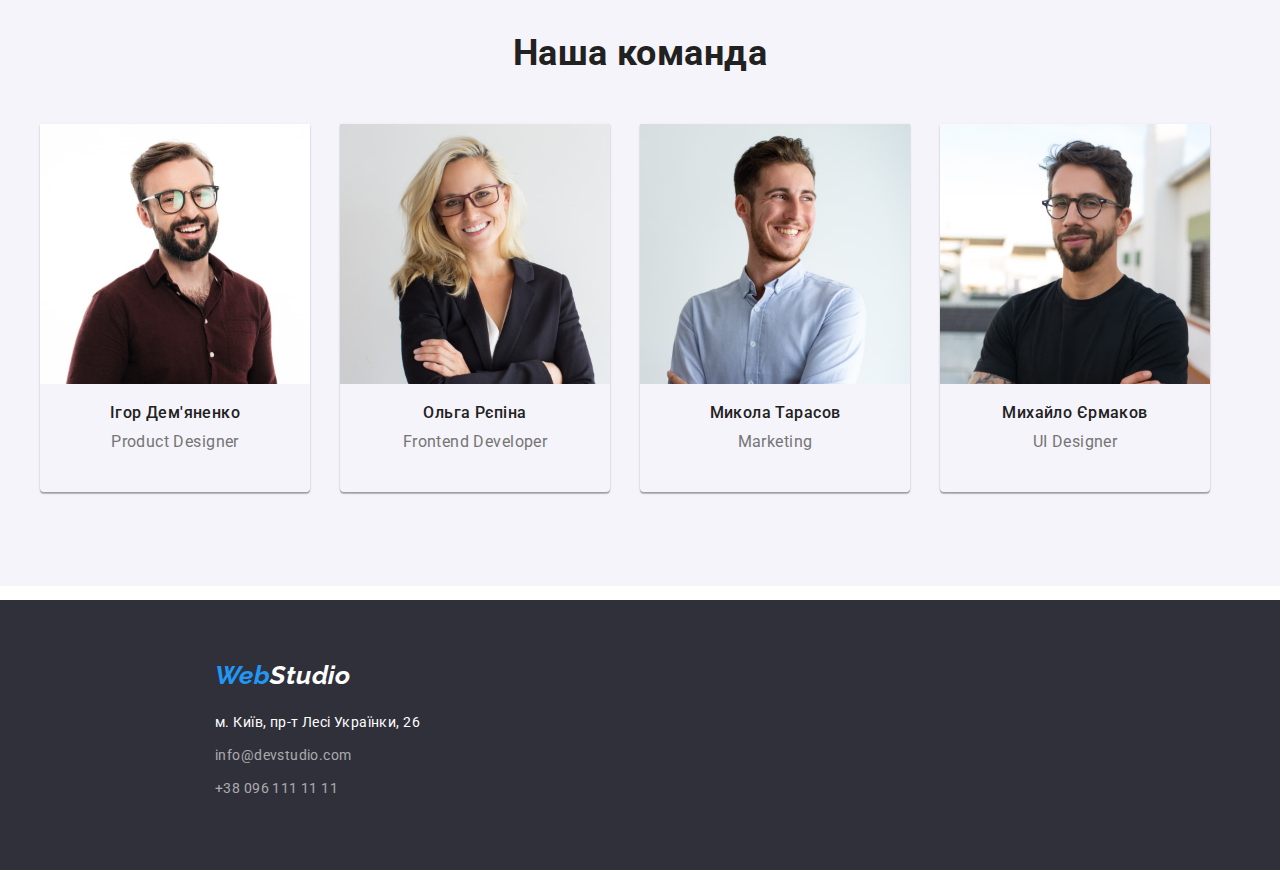
==== commit f016b740: "redone1." ====
--- a/index.html
+++ b/index.html
@@ -124,8 +124,9 @@
     </main>
 
     <footer>
+        <div class="contacts-container"></div>
         <address>
-          <div class="contacts-container">
+          
           <ul class="contacts">
             <li class="logo-i">
               <a class="footer-logo" href="./index.html"><span class="blue-txt">Web</span>Studio</a>
@@ -147,8 +148,9 @@
               <a class="contact-item footer-curent" href="tel:+380961111111">+38 096 111 11 11</a>
             </li>
           </ul>
-        </div>
+        
         </address>
+    </div>
       </footer>
 </body>
 
--- a/styles/style.css
+++ b/styles/style.css
@@ -415,7 +415,7 @@
 
 }
 .team-text-container{
-    padding: 10px 0; 
+    padding: 10px 0;
 }
 
 .goods-list-item{
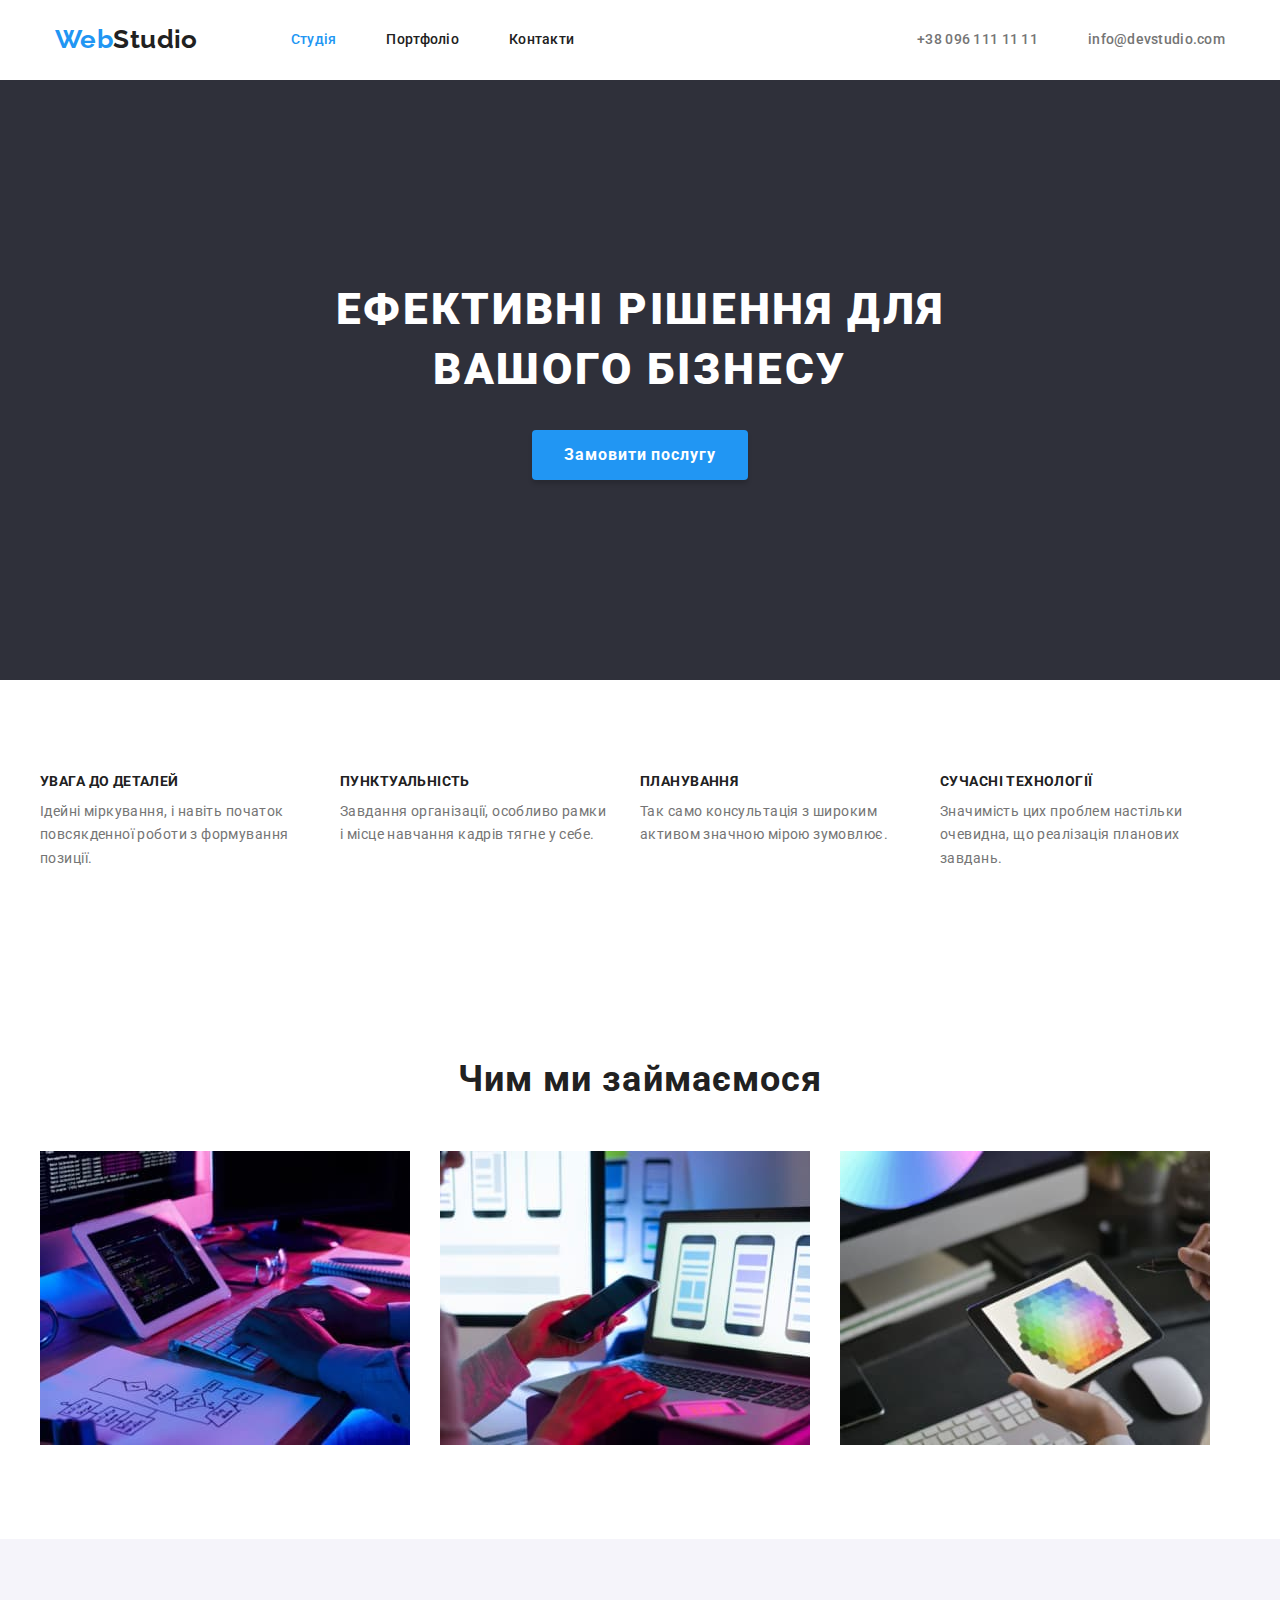
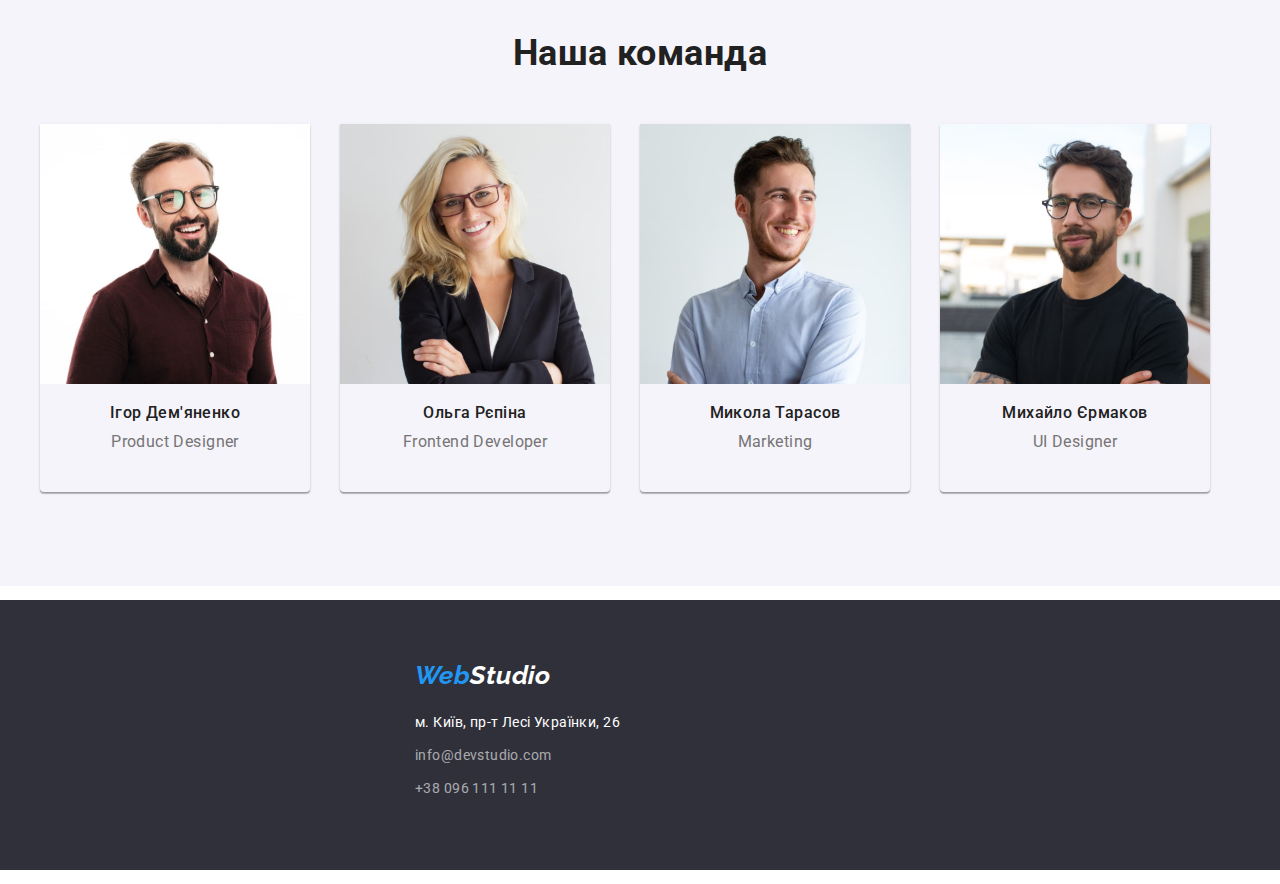
==== commit 9af5a829: "redone1" ====
--- a/index.html
+++ b/index.html
@@ -124,7 +124,7 @@
     </main>
 
     <footer>
-        <div class="contacts-container"></div>
+        <div class="contacts-container">
         <address>
           
           <ul class="contacts">
@@ -150,7 +150,7 @@
           </ul>
         
         </address>
-    </div>
+        </div>
       </footer>
 </body>
 
